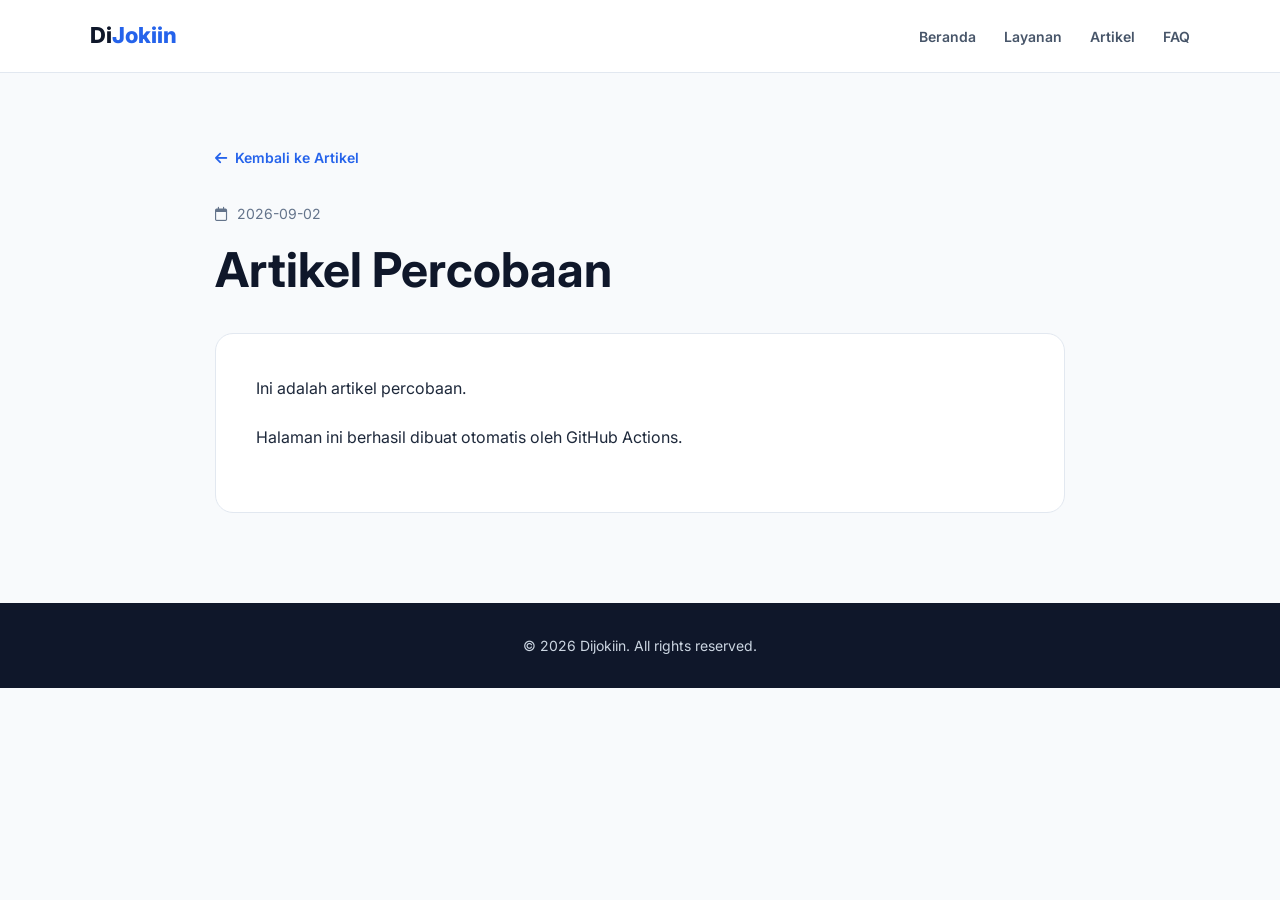
==== artikel-percobaan/index.html @ 181dfa51 "Generate test article" ====
<!DOCTYPE html>
<html lang="id">

<head>

    <meta charset="UTF-8">

    <meta name="viewport"
          content="width=device-width, initial-scale=1.0">

    <title>Artikel Percobaan - Dijokiin</title>

    <meta name="description"
          content="Ini adalah artikel percobaan dari Dijokiin.">

    <meta name="robots"
          content="index, follow">

    <link rel="canonical"
          href="https://dijokiin.site/artikel-percobaan/">

    <!-- Google Font -->
    <link rel="preconnect"
          href="https://fonts.googleapis.com">

    <link rel="preconnect"
          href="https://fonts.gstatic.com"
          crossorigin>

    <link href="https://fonts.googleapis.com/css2?family=Inter:wght@400;500;600;700;800&display=swap"
          rel="stylesheet">

    <!-- Font Awesome -->
    <link rel="stylesheet"
          href="https://cdnjs.cloudflare.com/ajax/libs/font-awesome/6.5.2/css/all.min.css">


    <style>

        * {
            margin: 0;
            padding: 0;
            box-sizing: border-box;
        }


        body {

            font-family: 'Inter', sans-serif;

            background: #f8fafc;

            color: #1e293b;

            line-height: 1.8;

        }


        a {

            text-decoration: none;

            color: inherit;

        }


        /* =========================
           NAVBAR
        ========================= */

        .navbar {

            background: #ffffff;

            border-bottom: 1px solid #e2e8f0;

            position: sticky;

            top: 0;

            z-index: 1000;

        }


        .nav-container {

            width: min(1100px, 90%);

            min-height: 72px;

            margin: auto;

            display: flex;

            align-items: center;

            justify-content: space-between;

        }


        .logo {

            font-size: 22px;

            font-weight: 800;

            color: #0f172a;

        }


        .logo span {

            color: #2563eb;

        }


        .nav-links {

            display: flex;

            align-items: center;

            gap: 28px;

            list-style: none;

        }


        .nav-links a {

            font-size: 14px;

            font-weight: 600;

            color: #475569;

        }


        .nav-links a:hover {

            color: #2563eb;

        }


        /* =========================
           ARTICLE
        ========================= */

        .article-container {

            width: min(850px, 90%);

            margin: auto;

            padding: 70px 0 90px;

        }


        .back-link {

            display: inline-flex;

            align-items: center;

            gap: 8px;

            color: #2563eb;

            font-size: 14px;

            font-weight: 600;

            margin-bottom: 30px;

        }


        .back-link:hover {

            color: #1d4ed8;

        }


        .article-date {

            color: #64748b;

            font-size: 14px;

            margin-bottom: 15px;

        }


        .article-date i {

            margin-right: 6px;

        }


        .article-title {

            font-size: clamp(32px, 5vw, 48px);

            line-height: 1.2;

            color: #0f172a;

            margin-bottom: 35px;

        }


        /* =========================
           ARTICLE CONTENT
        ========================= */

        .article-content {

            background: #ffffff;

            border: 1px solid #e2e8f0;

            border-radius: 18px;

            padding: 40px;

            font-size: 16px;

        }


        .article-content p {

            margin-bottom: 20px;

        }


        .article-content h2 {

            font-size: 28px;

            line-height: 1.3;

            margin: 35px 0 15px;

            color: #0f172a;

        }


        .article-content h3 {

            font-size: 22px;

            line-height: 1.3;

            margin: 30px 0 12px;

            color: #0f172a;

        }


        .article-content ul,

        .article-content ol {

            margin: 0 0 20px 25px;

        }


        .article-content li {

            margin-bottom: 8px;

        }


        .article-content a {

            color: #2563eb;

            text-decoration: underline;

        }


        .article-content img {

            max-width: 100%;

            height: auto;

            border-radius: 12px;

            margin: 20px 0;

        }


        .article-content blockquote {

            border-left: 4px solid #2563eb;

            padding-left: 20px;

            margin: 25px 0;

            color: #64748b;

        }


        .article-content pre {

            overflow-x: auto;

            background: #f1f5f9;

            padding: 20px;

            border-radius: 10px;

            margin: 20px 0;

        }


        .article-content code {

            font-family: monospace;

        }


        /* =========================
           FOOTER
        ========================= */

        footer {

            background: #0f172a;

            color: #cbd5e1;

            padding: 30px 0;

            text-align: center;

            font-size: 14px;

        }


        /* =========================
           MOBILE
        ========================= */

        @media (max-width: 768px) {

            .nav-container {

                min-height: 64px;

            }


            .nav-links {

                gap: 15px;

            }


            .nav-links a {

                font-size: 12px;

            }


            .article-container {

                padding: 45px 0 60px;

            }


            .article-content {

                padding: 25px 20px;

            }

        }

    </style>

</head>


<body>


    <!-- =========================
         NAVBAR
    ========================= -->

    <nav class="navbar">

        <div class="nav-container">


            <a href="/" class="logo">

                Di<span>Jokiin</span>

            </a>


            <ul class="nav-links">

                <li>

                    <a href="/">

                        Beranda

                    </a>

                </li>


                <li>

                    <a href="/#layanan">

                        Layanan

                    </a>

                </li>


                <li>

                    <a href="/artikel.html">

                        Artikel

                    </a>

                </li>


                <li>

                    <a href="/#faq">

                        FAQ

                    </a>

                </li>

            </ul>


        </div>

    </nav>



    <!-- =========================
         ARTICLE
    ========================= -->

    <main>

        <article class="article-container">


            <a href="/artikel.html"
               class="back-link">

                <i class="fa-solid fa-arrow-left"></i>

                Kembali ke Artikel

            </a>


            <div class="article-date">

                <i class="fa-regular fa-calendar"></i>

                2026-09-02

            </div>


            <h1 class="article-title">

                Artikel Percobaan

            </h1>


            <div class="article-content">

                <p>Ini adalah artikel percobaan.</p><p>Halaman ini berhasil dibuat otomatis oleh GitHub Actions.</p>

            </div>


        </article>

    </main>



    <!-- =========================
         FOOTER
    ========================= -->

    <footer>

        © 2026 Dijokiin. All rights reserved.

    </footer>


</body>

</html>
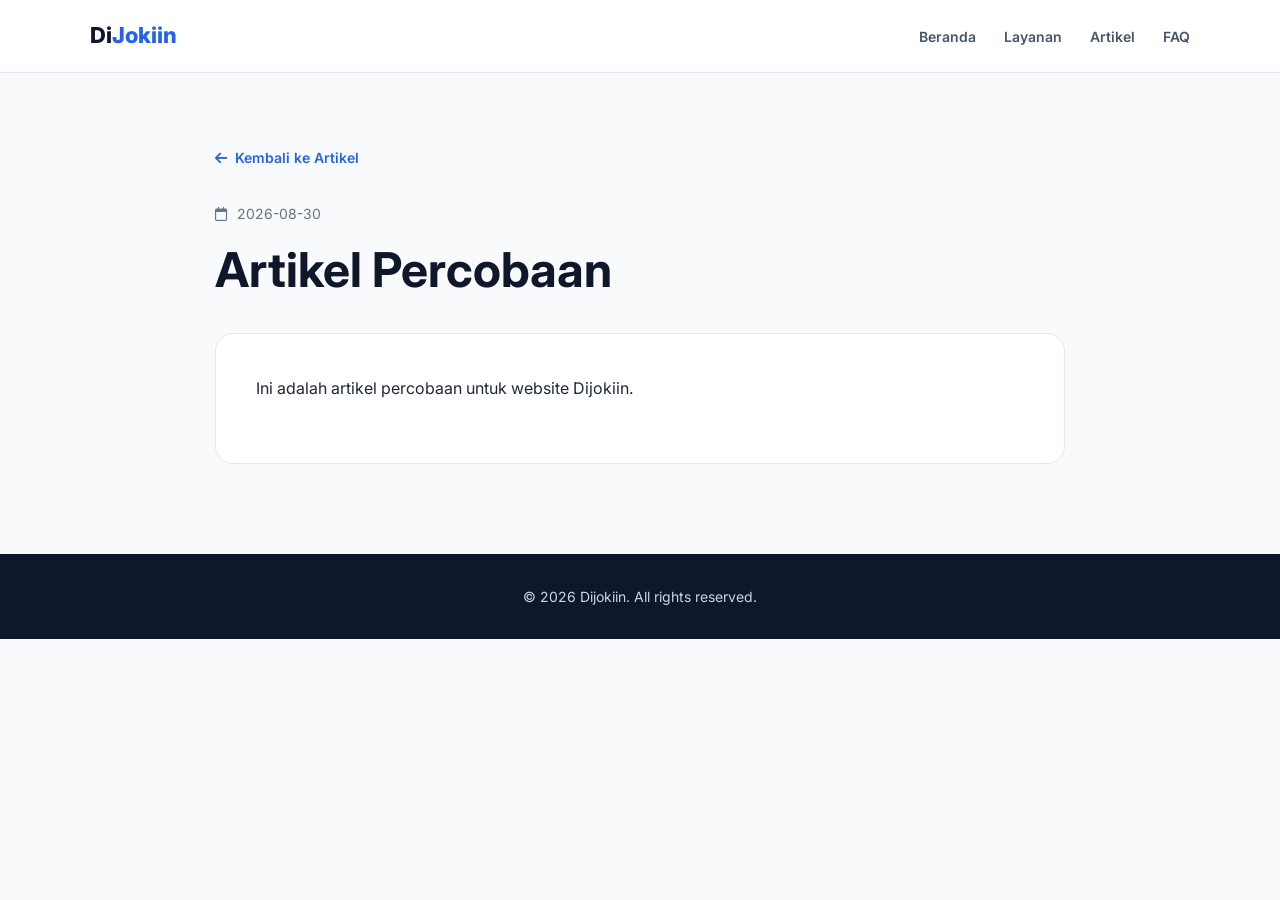
==== commit 00266f45: "Generate article from WordPress" ====
--- a/artikel-percobaan/index.html
+++ b/artikel-percobaan/index.html
@@ -11,7 +11,7 @@
     <title>Artikel Percobaan - Dijokiin</title>
 
     <meta name="description"
-          content="Ini adalah artikel percobaan dari Dijokiin.">
+          content="Ini adalah artikel percobaan untuk website Dijokiin.">
 
     <meta name="robots"
           content="index, follow">
@@ -510,7 +510,7 @@
 
                 <i class="fa-regular fa-calendar"></i>
 
-                2026-09-02
+                2026-08-30
 
             </div>
 
@@ -524,7 +524,9 @@
 
             <div class="article-content">
 
-                <p>Ini adalah artikel percobaan.</p><p>Halaman ini berhasil dibuat otomatis oleh GitHub Actions.</p>
+                
+<p class="wp-block-paragraph">Ini adalah artikel percobaan untuk website Dijokiin.</p>
+
 
             </div>
 
